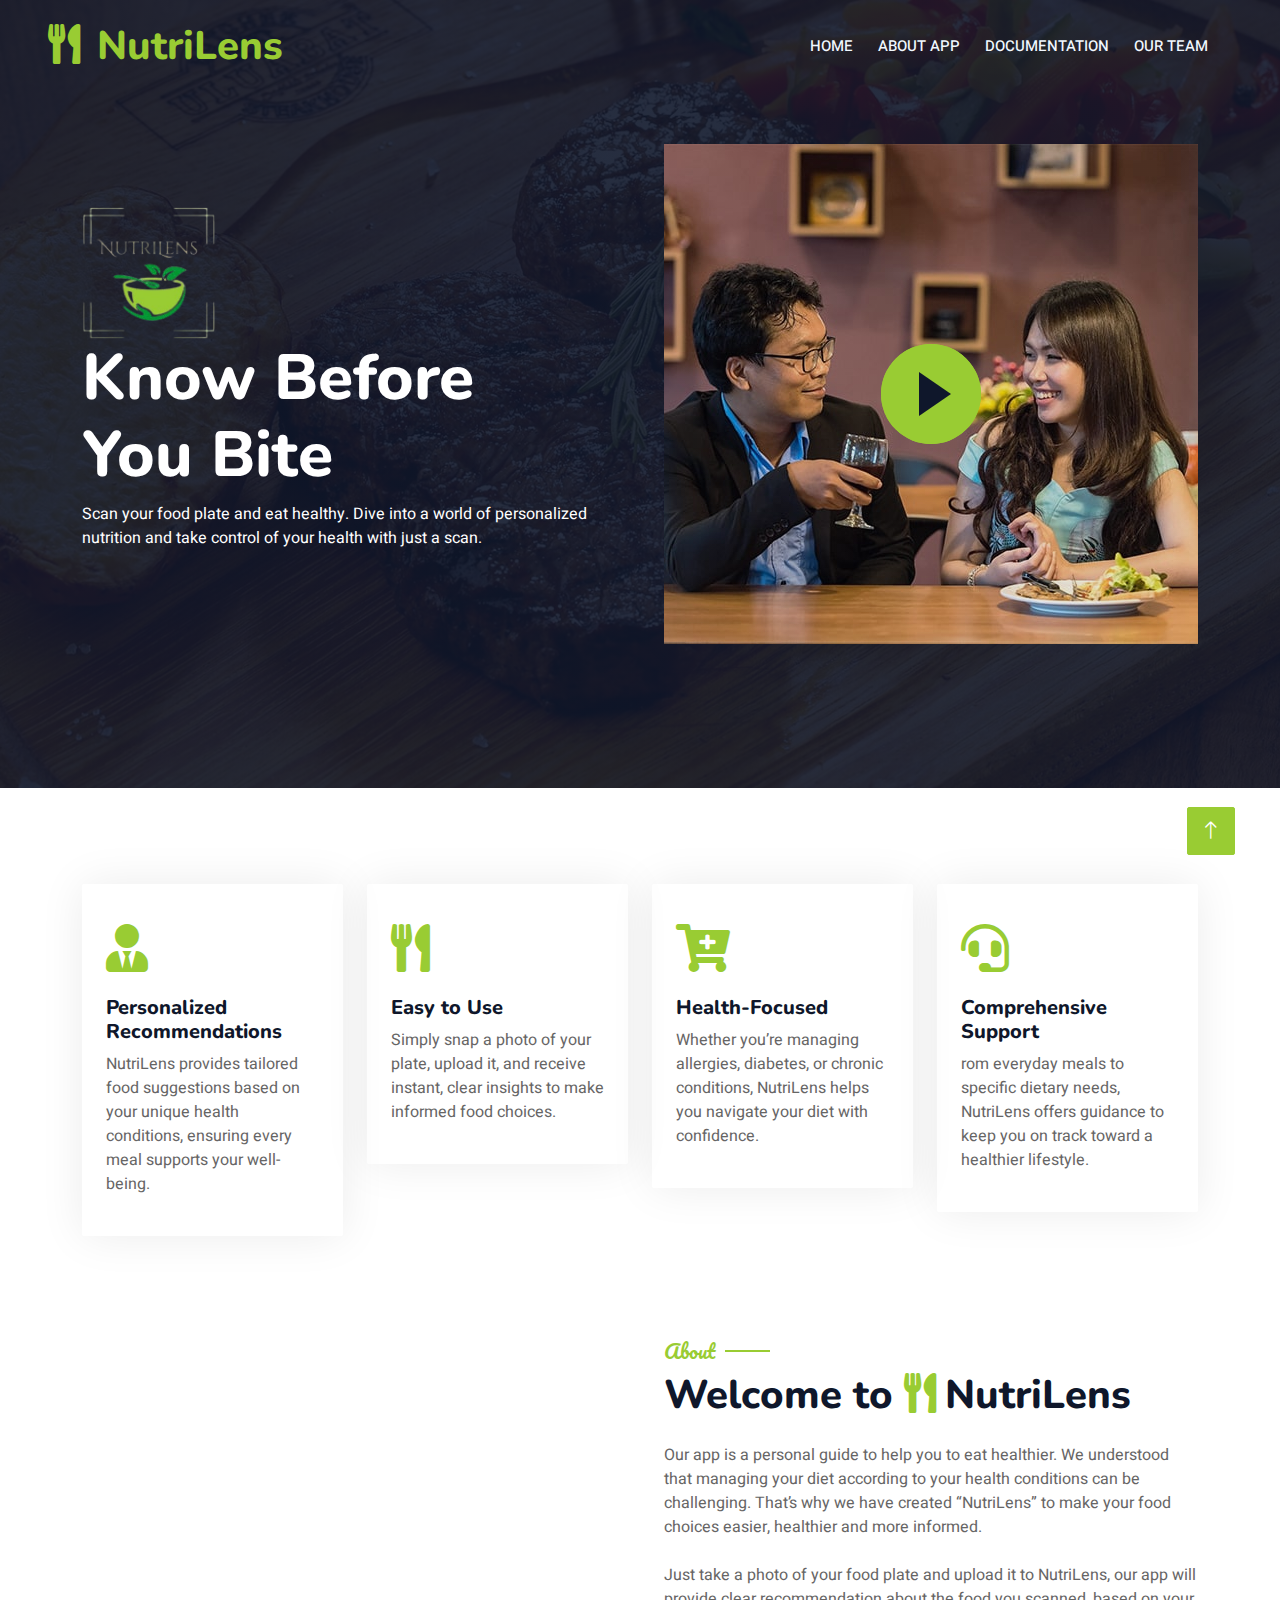
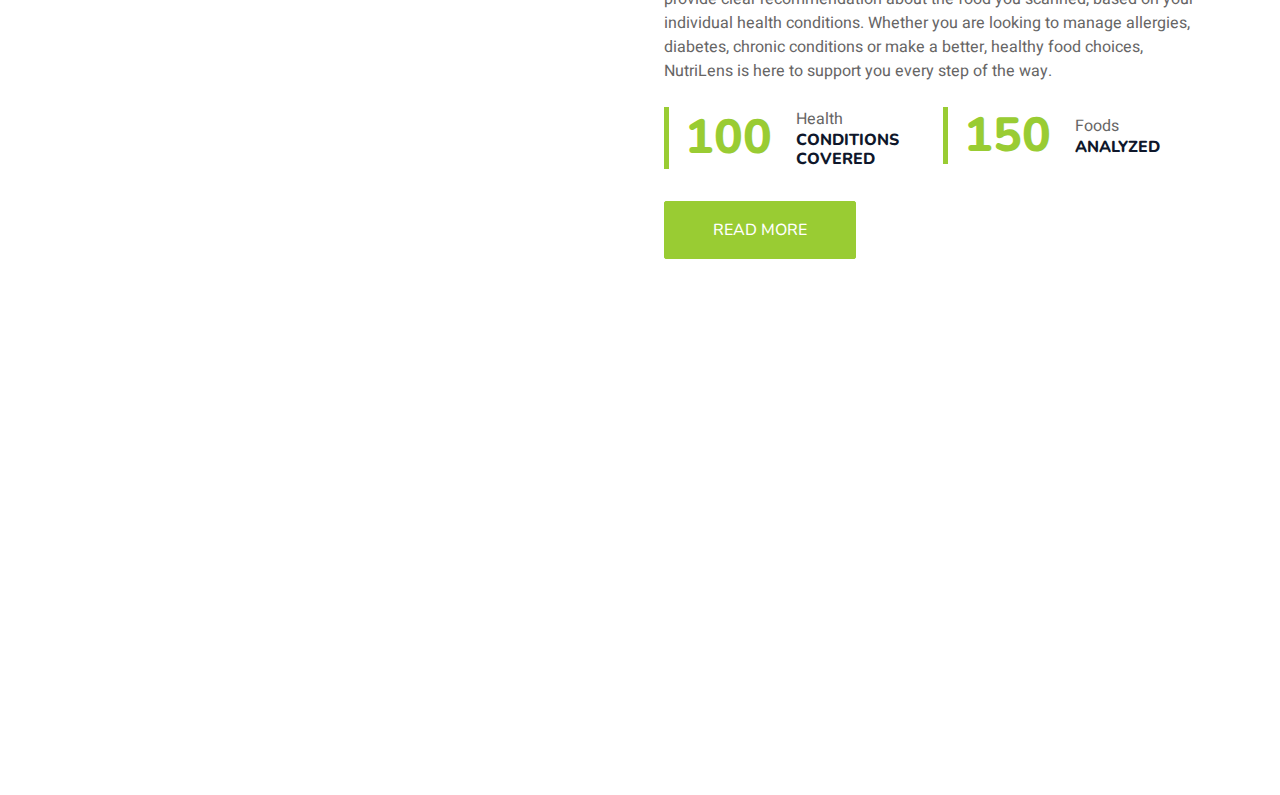
==== index.html @ 5d35e401 "Initial commit" ====
<!DOCTYPE html>
<html lang="en">
  <head>
    <meta charset="utf-8" />
    <title>NutriLens</title>
    <meta content="width=device-width, initial-scale=1.0" name="viewport" />
    <meta content="" name="keywords" />
    <meta content="" name="description" />

    <!-- Favicon -->
    <link href="img/logo.jpg" rel="icon" />

    <!-- Google Web Fonts -->
    <link rel="preconnect" href="https://fonts.googleapis.com" />
    <link rel="preconnect" href="https://fonts.gstatic.com" crossorigin />
    <link
      href="https://fonts.googleapis.com/css2?family=Heebo:wght@400;500;600&family=Nunito:wght@600;700;800&family=Pacifico&display=swap"
      rel="stylesheet"
    />

    <!-- Icon Font Stylesheet -->
    <link
      href="https://cdnjs.cloudflare.com/ajax/libs/font-awesome/5.10.0/css/all.min.css"
      rel="stylesheet"
    />
    <link
      href="https://cdn.jsdelivr.net/npm/bootstrap-icons@1.4.1/font/bootstrap-icons.css"
      rel="stylesheet"
    />

    <!-- Libraries Stylesheet -->
    <link href="lib/animate/animate.min.css" rel="stylesheet" />
    <link href="lib/owlcarousel/assets/owl.carousel.min.css" rel="stylesheet" />
    <link
      href="lib/tempusdominus/css/tempusdominus-bootstrap-4.min.css"
      rel="stylesheet"
    />

    <!-- Customized Bootstrap Stylesheet -->
    <link href="css/bootstrap.min.css" rel="stylesheet" />

    <!-- Template Stylesheet -->
    <link href="css/style.css" rel="stylesheet" />
  </head>

  <body>
    <div class="container-xxl bg-white p-0">
      <!-- Spinner Start -->
      <div
        id="spinner"
        class="show bg-white position-fixed translate-middle w-100 vh-100 top-50 start-50 d-flex align-items-center justify-content-center"
      >
        <div
          class="spinner-border text-primary"
          style="width: 3rem; height: 3rem"
          role="status"
        >
          <span class="sr-only">Loading...</span>
        </div>
      </div>
      <!-- Spinner End -->

      <!-- Navbar & Hero Start -->
      <div class="container-xxl position-relative p-0">
        <nav
          class="navbar navbar-expand-lg navbar-dark bg-dark px-4 px-lg-5 py-3 py-lg-0"
        >
          <a href="" class="navbar-brand p-0">
            <h1 class="text-primary m-0">
              <i class="fa fa-utensils me-3"></i>NutriLens
            </h1>
            <!-- <img src="img/logo.png" alt="Logo"> -->
          </a>
          <button
            class="navbar-toggler"
            type="button"
            data-bs-toggle="collapse"
            data-bs-target="#navbarCollapse"
          >
            <span class="fa fa-bars"></span>
          </button>
          <div class="collapse navbar-collapse" id="navbarCollapse">
            <div class="navbar-nav ms-auto py-0 pe-4">
              <a href="index.html" class="nav-item nav-link">Home</a>
              <a href="about.html" class="nav-item nav-link">About App</a>
              <a href="Documentation.html" class="nav-item nav-link"
                >Documentation</a
              >
              <a href="team.html" class="nav-item nav-link">Our Team</a>
            </div>
          </div>
        </nav>

        <div class="container-xxl py-5 bg-dark hero-header mb-5">
          <div class="container my-5 py-5">
            <div class="row align-items-center g-5">
              <div class="col-lg-6 text-center text-lg-start">
                <img
                  class="img-fluid rounded w-25 wow zoomIn"
                  src="img/logo.png"
                  alt=""
                />
                <h1 class="display-3 text-white animated slideInLeft">
                  Know Before <br />You Bite
                </h1>
                <p class="text-white animated slideInLeft mb-4 pb-2">
                  Scan your food plate and eat healthy. Dive into a world of
                  personalized nutrition and take control of your health with
                  just a scan.
                </p>
                <!-- <a
                  href=""
                  class="btn btn-primary py-sm-3 px-sm-5 me-3 animated slideInLeft"
                  >Book A Table</a
                > -->
              </div>
              <div class="col-lg-6 text-center text-lg-end overflow-hidden">
                <div class="video">
                  <button
                    type="button"
                    class="btn-play"
                    data-bs-toggle="modal"
                    data-src="img/hero.mp4"
                    data-bs-target="#videoModal"
                  >
                    <span></span>
                  </button>
                </div>
              </div>
            </div>
          </div>
        </div>
      </div>
      <!-- Navbar & Hero End -->

      <!-- Service Start -->
      <div class="container-xxl py-5">
        <div class="container">
          <div class="row g-4">
            <div class="col-lg-3 col-sm-6 wow fadeInUp" data-wow-delay="0.1s">
              <div class="service-item rounded pt-3">
                <div class="p-4">
                  <i class="fa fa-3x fa-user-tie text-primary mb-4"></i>
                  <h5>Personalized Recommendations</h5>
                  <p>
                    NutriLens provides tailored food suggestions based on your
                    unique health conditions, ensuring every meal supports your
                    well-being.
                  </p>
                </div>
              </div>
            </div>
            <div class="col-lg-3 col-sm-6 wow fadeInUp" data-wow-delay="0.3s">
              <div class="service-item rounded pt-3">
                <div class="p-4">
                  <i class="fa fa-3x fa-utensils text-primary mb-4"></i>
                  <h5>Easy to Use</h5>
                  <p>
                    Simply snap a photo of your plate, upload it, and receive
                    instant, clear insights to make informed food choices.
                  </p>
                </div>
              </div>
            </div>
            <div class="col-lg-3 col-sm-6 wow fadeInUp" data-wow-delay="0.5s">
              <div class="service-item rounded pt-3">
                <div class="p-4">
                  <i class="fa fa-3x fa-cart-plus text-primary mb-4"></i>
                  <h5>Health-Focused</h5>
                  <p>
                    Whether you’re managing allergies, diabetes, or chronic
                    conditions, NutriLens helps you navigate your diet with
                    confidence.
                  </p>
                </div>
              </div>
            </div>
            <div class="col-lg-3 col-sm-6 wow fadeInUp" data-wow-delay="0.7s">
              <div class="service-item rounded pt-3">
                <div class="p-4">
                  <i class="fa fa-3x fa-headset text-primary mb-4"></i>
                  <h5>Comprehensive Support</h5>
                  <p>
                    rom everyday meals to specific dietary needs, NutriLens
                    offers guidance to keep you on track toward a healthier
                    lifestyle.
                  </p>
                </div>
              </div>
            </div>
          </div>
        </div>
      </div>
      <!-- Service End -->

      <!-- About Start -->
      <div class="container-xxl py-5">
        <div class="container">
          <div class="row g-5 align-items-center">
            <div class="col-lg-6">
              <div class="row g-3">
                <div class="col-6 text-start">
                  <img
                    class="img-fluid rounded w-100 wow zoomIn"
                    data-wow-delay="0.1s"
                    src="img/about-1.jpg"
                  />
                </div>
                <div class="col-6 text-start">
                  <img
                    class="img-fluid rounded w-75 wow zoomIn"
                    data-wow-delay="0.3s"
                    src="img/about-2.jpg"
                    style="margin-top: 25%"
                  />
                </div>
                <div class="col-6 text-end">
                  <img
                    class="img-fluid rounded w-75 wow zoomIn"
                    data-wow-delay="0.5s"
                    src="img/about-3.jpg"
                  />
                </div>
                <div class="col-6 text-end">
                  <img
                    class="img-fluid rounded w-100 wow zoomIn"
                    data-wow-delay="0.7s"
                    src="img/about-4.jpg"
                  />
                </div>
              </div>
            </div>
            <div class="col-lg-6">
              <h5
                class="section-title ff-secondary text-start text-primary fw-normal"
              >
                About
              </h5>
              <h1 class="mb-4">
                Welcome to
                <i class="fa fa-utensils text-primary me-2"></i>NutriLens
              </h1>
              <p class="mb-4">
                Our app is a personal guide to help you to eat healthier. We
                understood that managing your diet according to your health
                conditions can be challenging. That’s why we have created
                “NutriLens” to make your food choices easier, healthier and more
                informed.
              </p>
              <p class="mb-4">
                Just take a photo of your food plate and upload it to NutriLens,
                our app will provide clear recommendation about the food you
                scanned, based on your individual health conditions. Whether you
                are looking to manage allergies, diabetes, chronic conditions or
                make a better, healthy food choices, NutriLens is here to
                support you every step of the way.
              </p>
              <div class="row g-4 mb-4">
                <div class="col-sm-6">
                  <div
                    class="d-flex align-items-center border-start border-5 border-primary px-3"
                  >
                    <h1
                      class="flex-shrink-0 display-5 text-primary mb-0"
                      data-toggle="counter-up"
                    >
                      100
                    </h1>
                    <div class="ps-4">
                      <p class="mb-0">Health</p>
                      <h6 class="text-uppercase mb-0">Conditions Covered</h6>
                    </div>
                  </div>
                </div>
                <div class="col-sm-6">
                  <div
                    class="d-flex align-items-center border-start border-5 border-primary px-3"
                  >
                    <h1
                      class="flex-shrink-0 display-5 text-primary mb-0"
                      data-toggle="counter-up"
                    >
                      150
                    </h1>
                    <div class="ps-4">
                      <p class="mb-0">Foods</p>
                      <h6 class="text-uppercase mb-0">Analyzed</h6>
                    </div>
                  </div>
                </div>
              </div>
              <a class="btn btn-primary py-3 px-5 mt-2" href="about.html"
                >Read More</a
              >
            </div>
          </div>
        </div>
      </div>
      <!-- About End -->

      <div
        class="modal fade"
        id="videoModal"
        tabindex="-1"
        aria-labelledby="exampleModalLabel"
        aria-hidden="true"
      >
        <div class="modal-dialog">
          <div class="modal-content rounded-0">
            <div class="modal-header">
              <h5 class="modal-title" id="exampleModalLabel">NutriLens</h5>
              <button
                type="button"
                class="btn-close"
                data-bs-dismiss="modal"
                aria-label="Close"
              ></button>
            </div>
            <div class="modal-body">
              <!-- 16:9 aspect ratio -->
              <div class="ratio ratio-16x9">
                <iframe
                  class="embed-responsive-item"
                  src=""
                  id="video"
                  allowfullscreen
                  allowscriptaccess="always"
                  allow="autoplay"
                ></iframe>
              </div>
            </div>
          </div>
        </div>
      </div>

      <!-- Footer Start -->
      <div
        class="container-fluid bg-dark text-light footer pt-5 mt-5 wow fadeIn"
        data-wow-delay="0.1s"
      >
        <div class="container py-5">
          <div class="row g-5">
            <div class="col-lg-3 col-md-6">
              <h4
                class="section-title ff-secondary text-start text-primary fw-normal mb-4"
              >
                Menu
              </h4>
              <a class="btn btn-link" href="index.html">Home</a>
              <a class="btn btn-link" href="about.html">About App</a>
              <a class="btn btn-link" href="Documentation.html"
                >Documentation</a
              >
              <a class="btn btn-link" href="team.html">Our Team</a>
            </div>
            <div class="col-lg-3 col-md-6">
              <h4
                class="section-title ff-secondary text-start text-primary fw-normal mb-4"
              >
                Contact
              </h4>

              <!-- <p class="mb-2">
                <i class="fa fa-envelope me-3"></i>info@example.com
              </p> -->
              <div class="d-flex pt-2">
                <a
                  class="btn btn-outline-light btn-social"
                  href="https://www.facebook.com/profile.php?id=61564972199284&mibextid=ZbWKwL"
                  ><i class="fab fa-facebook-f"></i
                ></a>
                <a
                  class="btn btn-outline-light btn-social"
                  href="https://youtube.com/@nutrilens?si=Kme_noc9fT2VDCoI"
                  ><i class="fab fa-youtube"></i
                ></a>
                <a
                  class="btn btn-outline-light btn-social"
                  href="https://www.instagram.com/nutrilens_?utm_source=qr&igsh=MXhndTd3ODN0YXFxMQ=="
                  ><i class="fab fa-instagram"></i
                ></a>
                <a
                  class="btn btn-outline-light btn-social"
                  href="https://www.tiktok.com/@nutrilens_?_t=8pHHDniN6kT&_r=1"
                >
                  <svg xmlns="http://www.w3.org/2000/svg" viewBox="0 0 448 512">
                    <!--!Font Awesome Free 6.6.0 by @fontawesome - https://fontawesome.com License - https://fontawesome.com/license/free Copyright 2024 Fonticons, Inc.-->
                    <path
                      fill="#ffffff"
                      d="M448 209.9a210.1 210.1 0 0 1 -122.8-39.3V349.4A162.6 162.6 0 1 1 185 188.3V278.2a74.6 74.6 0 1 0 52.2 71.2V0l88 0a121.2 121.2 0 0 0 1.9 22.2h0A122.2 122.2 0 0 0 381 102.4a121.4 121.4 0 0 0 67 20.1z"
                    />
                  </svg>
                </a>
              </div>
            </div>
            <div class="col-lg-3 col-md-6">
              <h4
                class="section-title ff-secondary text-start text-primary fw-normal mb-4"
              >
                Know before
              </h4>

              <!-- <p>coming soon</p> -->
            </div>
            <div class="col-lg-3 col-md-6">
              <h4
                class="section-title ff-secondary text-start text-primary fw-normal mb-4"
              >
                you bite
              </h4>
            </div>
          </div>
        </div>
        <div class="container">
          <div class="copyright">
            <div class="row">
              <div class="col-md-6 text-center text-md-start mb-3 mb-md-0">
                &copy; <a href="#">NutriLens</a>, All Right Reserved.

                <!--/*** This template is free as long as you keep the footer author’s credit link/attribution link/backlink. If you'd like to use the template without the footer author’s credit link/attribution link/backlink, you can purchase the Credit Removal License from "https://htmlcodex.com/credit-removal". Thank you for your support. ***/-->

                <a style="color: #0f172a" href="https://htmlcodex.com"
                  >HTML Codex</a
                ><br /><br />

                <a
                  style="color: #0f172a"
                  href="https://themewagon.com"
                  target="_blank"
                  >ThemeWagon</a
                >
              </div>
              <div class="col-md-6 text-center text-md-end">
                <div class="footer-menu">
                  website design & developed by |
                  <a href="https://www.uvibirds.com/" class="border-bottom"
                    >www.uvibirds.com</a
                  >
                </div>
              </div>
            </div>
          </div>
        </div>
      </div>
      <!-- Footer End -->

      <!-- Back to Top -->
      <a href="#" class="btn btn-lg btn-primary btn-lg-square back-to-top"
        ><i class="bi bi-arrow-up"></i
      ></a>
    </div>

    <!-- JavaScript Libraries -->
    <script src="https://code.jquery.com/jquery-3.4.1.min.js"></script>
    <script src="https://cdn.jsdelivr.net/npm/bootstrap@5.0.0/dist/js/bootstrap.bundle.min.js"></script>
    <script src="lib/wow/wow.min.js"></script>
    <script src="lib/easing/easing.min.js"></script>
    <script src="lib/waypoints/waypoints.min.js"></script>
    <script src="lib/counterup/counterup.min.js"></script>
    <script src="lib/owlcarousel/owl.carousel.min.js"></script>
    <script src="lib/tempusdominus/js/moment.min.js"></script>
    <script src="lib/tempusdominus/js/moment-timezone.min.js"></script>
    <script src="lib/tempusdominus/js/tempusdominus-bootstrap-4.min.js"></script>

    <!-- Template Javascript -->
    <script src="js/main.js"></script>
  </body>
</html>
---- css/style.css ----
/********** Template CSS **********/
:root {
    --primary: #99cc33;
    --light: #F1F8FF;
    --dark: #0F172B;
}

.ff-secondary {
    font-family: 'Pacifico', cursive;
}

.fw-medium {
    font-weight: 600 !important;
}

.fw-semi-bold {
    font-weight: 700 !important;
}

.back-to-top {
    position: fixed;
    display: none;
    right: 45px;
    bottom: 45px;
    z-index: 99;
}


/*** Spinner ***/
#spinner {
    opacity: 0;
    visibility: hidden;
    transition: opacity .5s ease-out, visibility 0s linear .5s;
    z-index: 99999;
}

#spinner.show {
    transition: opacity .5s ease-out, visibility 0s linear 0s;
    visibility: visible;
    opacity: 1;
}


/*** Button ***/
.btn {
    font-family: 'Nunito', sans-serif;
    font-weight: 500;
    text-transform: uppercase;
    transition: .5s;
}

.btn.btn-primary,
.btn.btn-secondary {
    color: #FFFFFF;
}

.btn-square {
    width: 38px;
    height: 38px;
}

.btn-sm-square {
    width: 32px;
    height: 32px;
}

.btn-lg-square {
    width: 48px;
    height: 48px;
}

.btn-square,
.btn-sm-square,
.btn-lg-square {
    padding: 0;
    display: flex;
    align-items: center;
    justify-content: center;
    font-weight: normal;
    border-radius: 2px;
}


/*** Navbar ***/
.navbar-dark .navbar-nav .nav-link {
    position: relative;
    margin-left: 25px;
    padding: 35px 0;
    font-size: 15px;
    color: var(--light) !important;
    text-transform: uppercase;
    font-weight: 500;
    outline: none;
    transition: .5s;
}

.sticky-top.navbar-dark .navbar-nav .nav-link {
    padding: 20px 0;
}

.navbar-dark .navbar-nav .nav-link:hover,
.navbar-dark .navbar-nav .nav-link.active {
    color: var(--primary) !important;
}

.navbar-dark .navbar-brand img {
    max-height: 60px;
    transition: .5s;
}

.sticky-top.navbar-dark .navbar-brand img {
    max-height: 45px;
}

@media (max-width: 991.98px) {
    .sticky-top.navbar-dark {
        position: relative;
    }

    .navbar-dark .navbar-collapse {
        margin-top: 15px;
        border-top: 1px solid rgba(255, 255, 255, .1)
    }

    .navbar-dark .navbar-nav .nav-link,
    .sticky-top.navbar-dark .navbar-nav .nav-link {
        padding: 10px 0;
        margin-left: 0;
    }

    .navbar-dark .navbar-brand img {
        max-height: 45px;
    }
}

@media (min-width: 992px) {
    .navbar-dark {
        position: absolute;
        width: 100%;
        top: 0;
        left: 0;
        z-index: 999;
        background: transparent !important;
    }
    
    .sticky-top.navbar-dark {
        position: fixed;
        background: var(--dark) !important;
    }
}


/*** Hero Header ***/
.hero-header {
    background: linear-gradient(rgba(15, 23, 43, .9), rgba(15, 23, 43, .9)), url(../img/bg-hero.jpg);
    background-position: center center;
    background-repeat: no-repeat;
    background-size: cover;
}

/* .hero-header img {
    animation: imgRotate 50s linear infinite;
} */

@keyframes imgRotate { 
    100% { 
        transform: rotate(360deg); 
    } 
}

.breadcrumb-item + .breadcrumb-item::before {
    color: rgba(255, 255, 255, .5);
}


/*** Section Title ***/
.section-title {
    position: relative;
    display: inline-block;
}

.section-title::before {
    position: absolute;
    content: "";
    width: 45px;
    height: 2px;
    top: 50%;
    left: -55px;
    margin-top: -1px;
    background: var(--primary);
}

.section-title::after {
    position: absolute;
    content: "";
    width: 45px;
    height: 2px;
    top: 50%;
    right: -55px;
    margin-top: -1px;
    background: var(--primary);
}

.section-title.text-start::before,
.section-title.text-end::after {
    display: none;
}


/*** Service ***/
.service-item {
    box-shadow: 0 0 45px rgba(0, 0, 0, .08);
    transition: .5s;
}

.service-item:hover {
    background: var(--primary);
}

.service-item * {
    transition: .5s;
}

.service-item:hover * {
    color: var(--light) !important;
}


/*** Food Menu ***/
.nav-pills .nav-item .active {
    border-bottom: 2px solid var(--primary);
}


/*** Youtube Video ***/
.video {
    position: relative;
    height: 100%;
    min-height: 500px;
    background: linear-gradient(rgba(15, 23, 43, .1), rgba(15, 23, 43, .1)), url(../img/video.jpg);
    background-position: center center;
    background-repeat: no-repeat;
    background-size: cover;
}

.video .btn-play {
    position: absolute;
    z-index: 3;
    top: 50%;
    left: 50%;
    transform: translateX(-50%) translateY(-50%);
    box-sizing: content-box;
    display: block;
    width: 32px;
    height: 44px;
    border-radius: 50%;
    border: none;
    outline: none;
    padding: 18px 20px 18px 28px;
}

.video .btn-play:before {
    content: "";
    position: absolute;
    z-index: 0;
    left: 50%;
    top: 50%;
    transform: translateX(-50%) translateY(-50%);
    display: block;
    width: 100px;
    height: 100px;
    background: var(--primary);
    border-radius: 50%;
    animation: pulse-border 1500ms ease-out infinite;
}

.video .btn-play:after {
    content: "";
    position: absolute;
    z-index: 1;
    left: 50%;
    top: 50%;
    transform: translateX(-50%) translateY(-50%);
    display: block;
    width: 100px;
    height: 100px;
    background: var(--primary);
    border-radius: 50%;
    transition: all 200ms;
}

.video .btn-play img {
    position: relative;
    z-index: 3;
    max-width: 100%;
    width: auto;
    height: auto;
}

.video .btn-play span {
    display: block;
    position: relative;
    z-index: 3;
    width: 0;
    height: 0;
    border-left: 32px solid var(--dark);
    border-top: 22px solid transparent;
    border-bottom: 22px solid transparent;
}

@keyframes pulse-border {
    0% {
        transform: translateX(-50%) translateY(-50%) translateZ(0) scale(1);
        opacity: 1;
    }

    100% {
        transform: translateX(-50%) translateY(-50%) translateZ(0) scale(1.5);
        opacity: 0;
    }
}

#videoModal {
    z-index: 99999;
}

#videoModal .modal-dialog {
    position: relative;
    max-width: 800px;
    margin: 60px auto 0 auto;
}

#videoModal .modal-body {
    position: relative;
    padding: 0px;
}

#videoModal .close {
    position: absolute;
    width: 30px;
    height: 30px;
    right: 0px;
    top: -30px;
    z-index: 999;
    font-size: 30px;
    font-weight: normal;
    color: #FFFFFF;
    background: #000000;
    opacity: 1;
}


/*** Team ***/
.team-item {
    box-shadow: 0 0 45px rgba(0, 0, 0, .08);
    height: calc(100% - 38px);
    transition: .5s;
}

.team-item img {
    transition: .5s;
}

.team-item:hover img {
    transform: scale(1.1);
}

.team-item:hover {
    height: 100%;
}

.team-item .btn {
    border-radius: 38px 38px 0 0;
}


/*** Testimonial ***/
.testimonial-carousel .owl-item .testimonial-item,
.testimonial-carousel .owl-item.center .testimonial-item * {
    transition: .5s;
}

.testimonial-carousel .owl-item.center .testimonial-item {
    background: var(--primary) !important;
    border-color: var(--primary) !important;
}

.testimonial-carousel .owl-item.center .testimonial-item * {
    color: var(--light) !important;
}

.testimonial-carousel .owl-dots {
    margin-top: 24px;
    display: flex;
    align-items: flex-end;
    justify-content: center;
}

.testimonial-carousel .owl-dot {
    position: relative;
    display: inline-block;
    margin: 0 5px;
    width: 15px;
    height: 15px;
    border: 1px solid #CCCCCC;
    border-radius: 15px;
    transition: .5s;
}

.testimonial-carousel .owl-dot.active {
    background: var(--primary);
    border-color: var(--primary);
}


/*** Footer ***/




.footer .btn.btn-social  {
    margin-right: 5px;
    width: 35px;
    height: 35px;
    display: flex;
    align-items: center;
    justify-content: center;
    color: var(--light);
    border: 1px solid #FFFFFF;
    border-radius: 35px;
    transition: .3s;
}

.footer .btn.btn-social:hover {
    color: var(--primary);
}

.footer .btn.btn-link {
    display: block;
    margin-bottom: 5px;
    padding: 0;
    text-align: left;
    color: #FFFFFF;
    font-size: 15px;
    font-weight: normal;
    text-transform: capitalize;
    transition: .3s;
}

.footer .btn.btn-link::before {
    position: relative;
    content: "\f105";
    font-family: "Font Awesome 5 Free";
    font-weight: 900;
    margin-right: 10px;
}

.footer .btn.btn-link:hover {
    letter-spacing: 1px;
    box-shadow: none;
}

.footer .copyright {
    padding: 25px 0;
    font-size: 15px;
    border-top: 1px solid rgba(256, 256, 256, .1);
}

.footer .copyright a {
    color: var(--light);
}

.footer .footer-menu a {
    margin-right: 15px;
    padding-right: 15px;
    border-right: 1px solid rgba(255, 255, 255, .1);
}

.footer .footer-menu a:last-child {
    margin-right: 0;
    padding-right: 0;
    border-right: none;
}
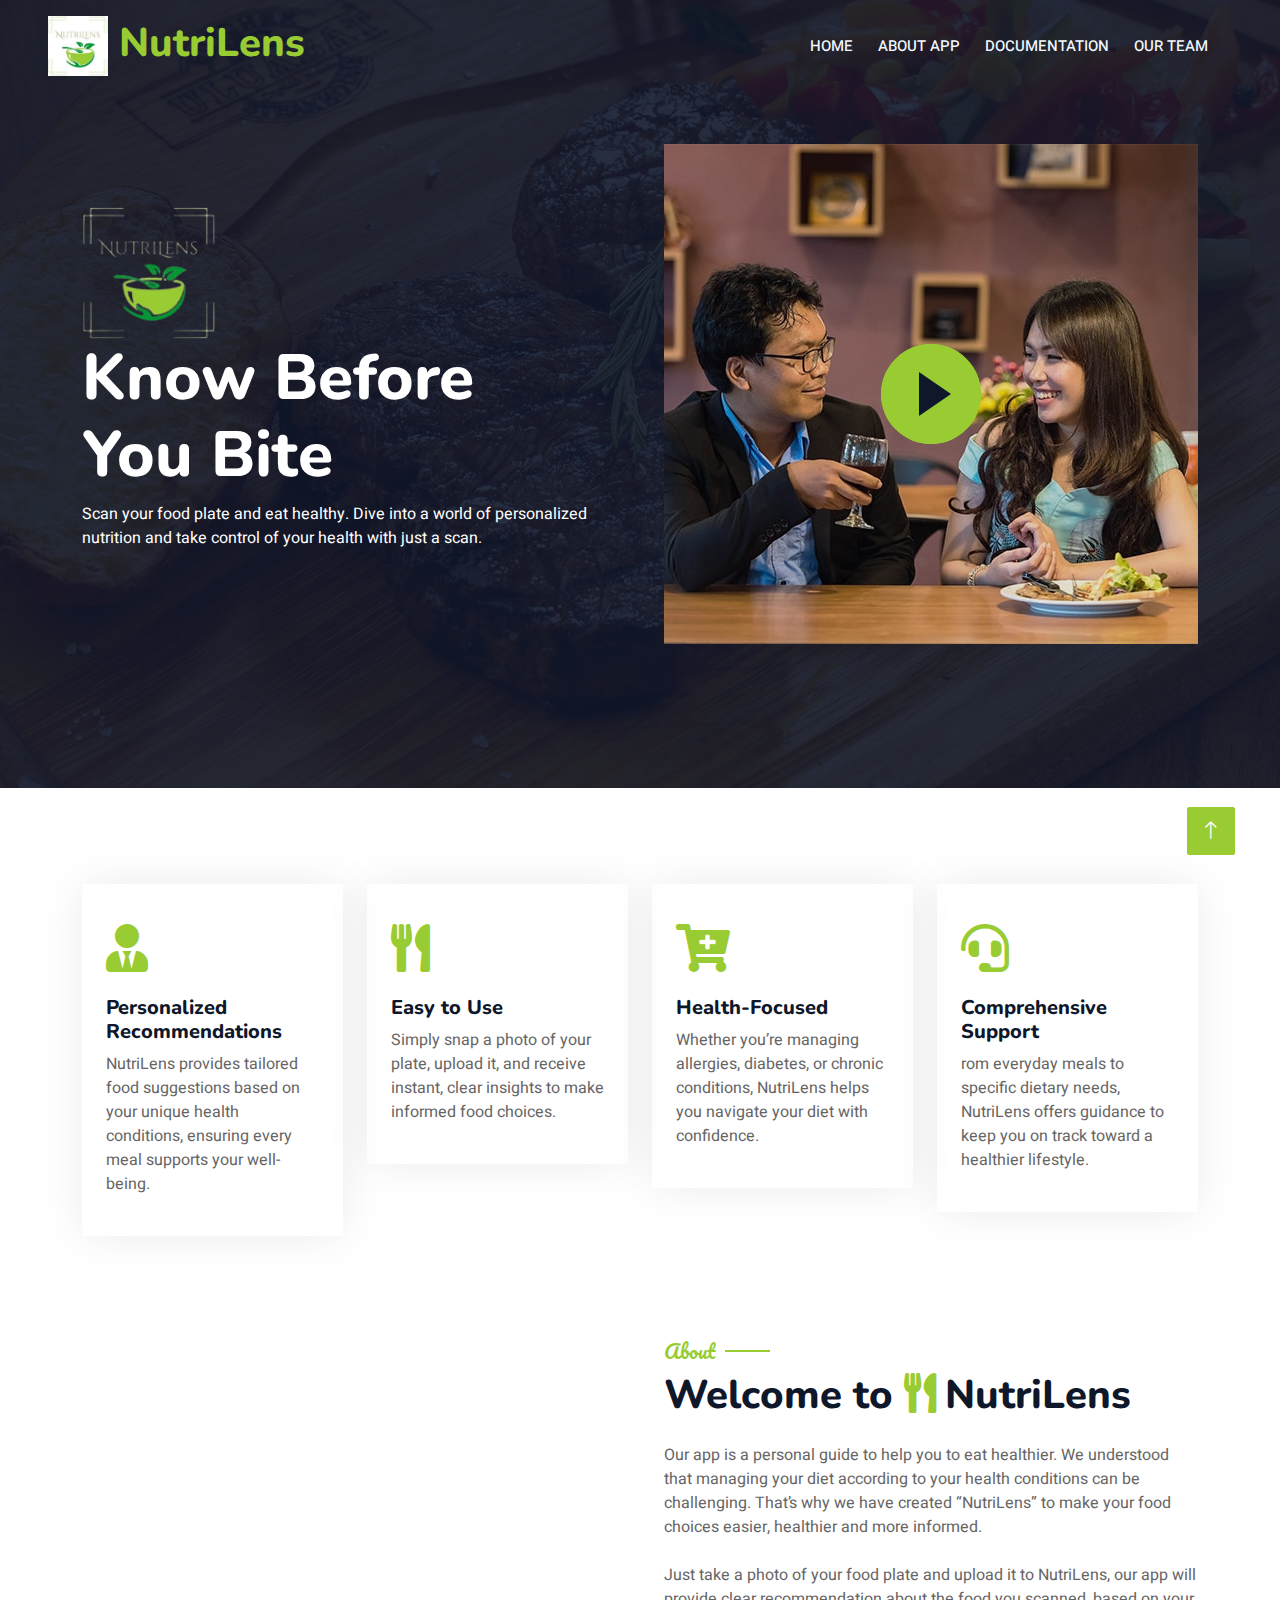
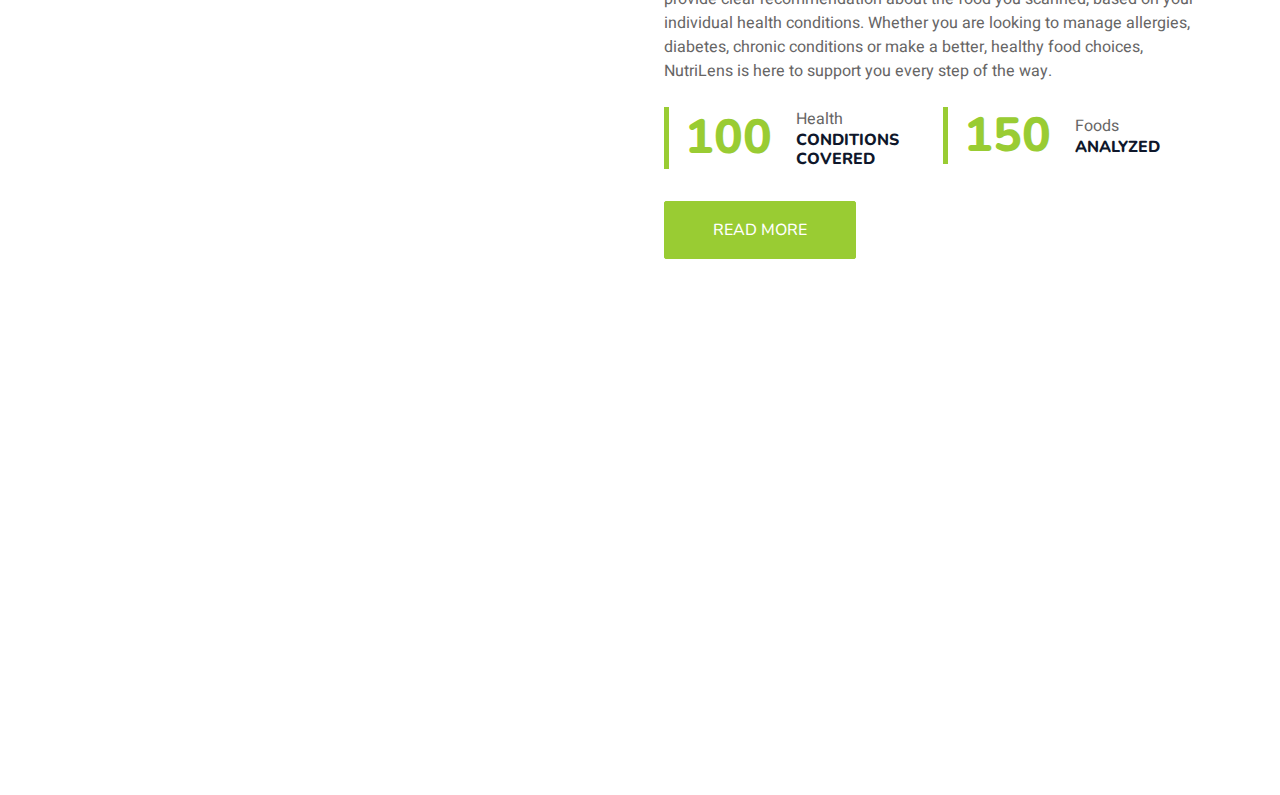
==== commit 528c299b: "change logo" ====
--- a/index.html
+++ b/index.html
@@ -67,7 +67,7 @@
         >
           <a href="" class="navbar-brand p-0">
             <h1 class="text-primary m-0">
-              <i class="fa fa-utensils me-3"></i>NutriLens
+              <img src="img/logo.jpg" alt="Logo" /> NutriLens
             </h1>
             <!-- <img src="img/logo.png" alt="Logo"> -->
           </a>
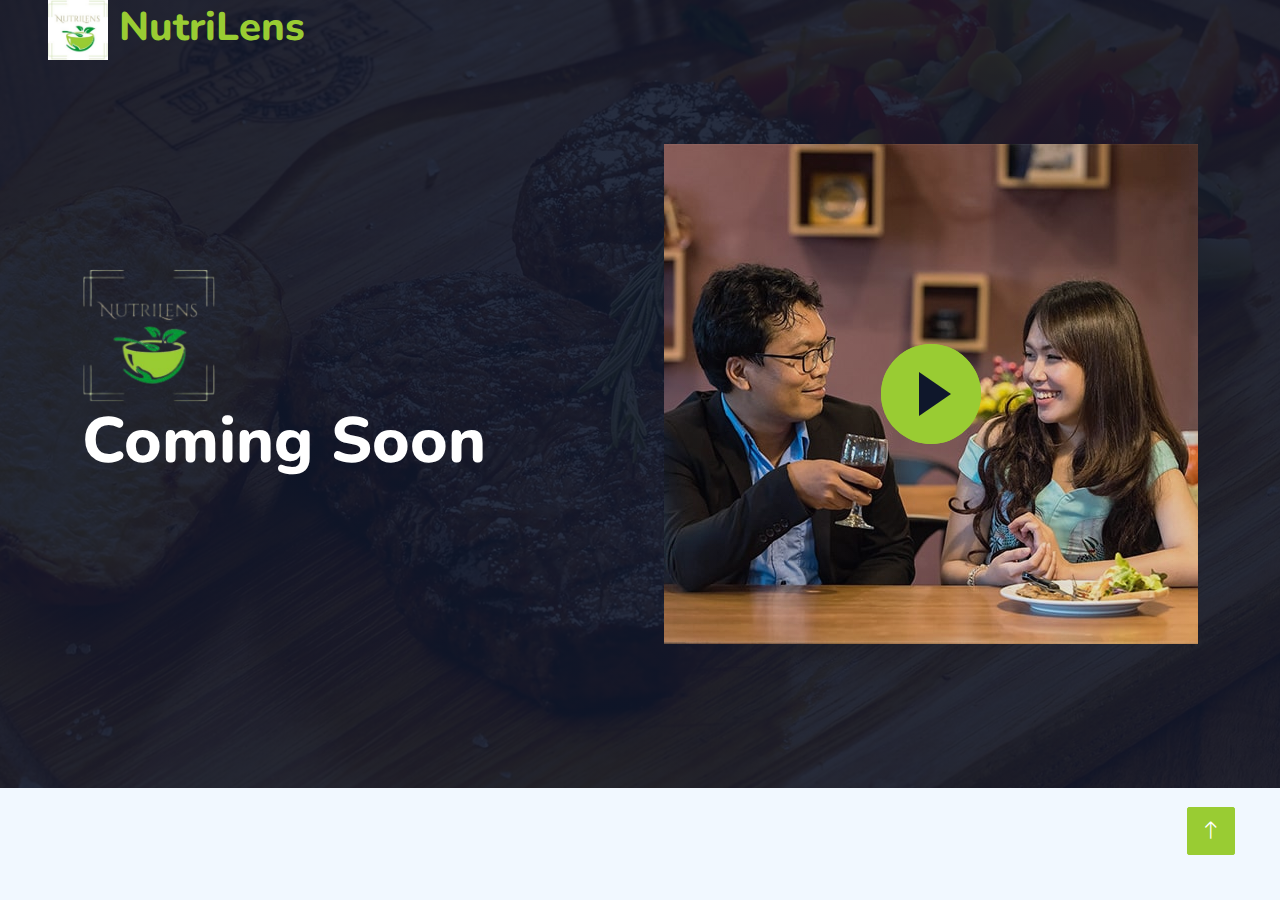
==== commit 9b7a2dcf: "add coming soon page" ====
--- a/index.html
+++ b/index.html
@@ -65,7 +65,7 @@
         <nav
           class="navbar navbar-expand-lg navbar-dark bg-dark px-4 px-lg-5 py-3 py-lg-0"
         >
-          <a href="" class="navbar-brand p-0">
+          <a href="https://nutrilenss.netlify.app/" class="navbar-brand p-0">
             <h1 class="text-primary m-0">
               <img src="img/logo.jpg" alt="Logo" /> NutriLens
             </h1>
@@ -81,12 +81,12 @@
           </button>
           <div class="collapse navbar-collapse" id="navbarCollapse">
             <div class="navbar-nav ms-auto py-0 pe-4">
-              <a href="index.html" class="nav-item nav-link">Home</a>
+              <!-- <a href="index.html" class="nav-item nav-link">Home</a>
               <a href="about.html" class="nav-item nav-link">About App</a>
               <a href="Documentation.html" class="nav-item nav-link"
                 >Documentation</a
               >
-              <a href="team.html" class="nav-item nav-link">Our Team</a>
+              <a href="team.html" class="nav-item nav-link">Our Team</a> -->
             </div>
           </div>
         </nav>
@@ -101,13 +101,9 @@
                   alt=""
                 />
                 <h1 class="display-3 text-white animated slideInLeft">
-                  Know Before <br />You Bite
+                  Coming Soon
                 </h1>
-                <p class="text-white animated slideInLeft mb-4 pb-2">
-                  Scan your food plate and eat healthy. Dive into a world of
-                  personalized nutrition and take control of your health with
-                  just a scan.
-                </p>
+                <p class="text-white animated slideInLeft mb-4 pb-2"></p>
                 <!-- <a
                   href=""
                   class="btn btn-primary py-sm-3 px-sm-5 me-3 animated slideInLeft"
@@ -133,317 +129,6 @@
       </div>
       <!-- Navbar & Hero End -->
 
-      <!-- Service Start -->
-      <div class="container-xxl py-5">
-        <div class="container">
-          <div class="row g-4">
-            <div class="col-lg-3 col-sm-6 wow fadeInUp" data-wow-delay="0.1s">
-              <div class="service-item rounded pt-3">
-                <div class="p-4">
-                  <i class="fa fa-3x fa-user-tie text-primary mb-4"></i>
-                  <h5>Personalized Recommendations</h5>
-                  <p>
-                    NutriLens provides tailored food suggestions based on your
-                    unique health conditions, ensuring every meal supports your
-                    well-being.
-                  </p>
-                </div>
-              </div>
-            </div>
-            <div class="col-lg-3 col-sm-6 wow fadeInUp" data-wow-delay="0.3s">
-              <div class="service-item rounded pt-3">
-                <div class="p-4">
-                  <i class="fa fa-3x fa-utensils text-primary mb-4"></i>
-                  <h5>Easy to Use</h5>
-                  <p>
-                    Simply snap a photo of your plate, upload it, and receive
-                    instant, clear insights to make informed food choices.
-                  </p>
-                </div>
-              </div>
-            </div>
-            <div class="col-lg-3 col-sm-6 wow fadeInUp" data-wow-delay="0.5s">
-              <div class="service-item rounded pt-3">
-                <div class="p-4">
-                  <i class="fa fa-3x fa-cart-plus text-primary mb-4"></i>
-                  <h5>Health-Focused</h5>
-                  <p>
-                    Whether you’re managing allergies, diabetes, or chronic
-                    conditions, NutriLens helps you navigate your diet with
-                    confidence.
-                  </p>
-                </div>
-              </div>
-            </div>
-            <div class="col-lg-3 col-sm-6 wow fadeInUp" data-wow-delay="0.7s">
-              <div class="service-item rounded pt-3">
-                <div class="p-4">
-                  <i class="fa fa-3x fa-headset text-primary mb-4"></i>
-                  <h5>Comprehensive Support</h5>
-                  <p>
-                    rom everyday meals to specific dietary needs, NutriLens
-                    offers guidance to keep you on track toward a healthier
-                    lifestyle.
-                  </p>
-                </div>
-              </div>
-            </div>
-          </div>
-        </div>
-      </div>
-      <!-- Service End -->
-
-      <!-- About Start -->
-      <div class="container-xxl py-5">
-        <div class="container">
-          <div class="row g-5 align-items-center">
-            <div class="col-lg-6">
-              <div class="row g-3">
-                <div class="col-6 text-start">
-                  <img
-                    class="img-fluid rounded w-100 wow zoomIn"
-                    data-wow-delay="0.1s"
-                    src="img/about-1.jpg"
-                  />
-                </div>
-                <div class="col-6 text-start">
-                  <img
-                    class="img-fluid rounded w-75 wow zoomIn"
-                    data-wow-delay="0.3s"
-                    src="img/about-2.jpg"
-                    style="margin-top: 25%"
-                  />
-                </div>
-                <div class="col-6 text-end">
-                  <img
-                    class="img-fluid rounded w-75 wow zoomIn"
-                    data-wow-delay="0.5s"
-                    src="img/about-3.jpg"
-                  />
-                </div>
-                <div class="col-6 text-end">
-                  <img
-                    class="img-fluid rounded w-100 wow zoomIn"
-                    data-wow-delay="0.7s"
-                    src="img/about-4.jpg"
-                  />
-                </div>
-              </div>
-            </div>
-            <div class="col-lg-6">
-              <h5
-                class="section-title ff-secondary text-start text-primary fw-normal"
-              >
-                About
-              </h5>
-              <h1 class="mb-4">
-                Welcome to
-                <i class="fa fa-utensils text-primary me-2"></i>NutriLens
-              </h1>
-              <p class="mb-4">
-                Our app is a personal guide to help you to eat healthier. We
-                understood that managing your diet according to your health
-                conditions can be challenging. That’s why we have created
-                “NutriLens” to make your food choices easier, healthier and more
-                informed.
-              </p>
-              <p class="mb-4">
-                Just take a photo of your food plate and upload it to NutriLens,
-                our app will provide clear recommendation about the food you
-                scanned, based on your individual health conditions. Whether you
-                are looking to manage allergies, diabetes, chronic conditions or
-                make a better, healthy food choices, NutriLens is here to
-                support you every step of the way.
-              </p>
-              <div class="row g-4 mb-4">
-                <div class="col-sm-6">
-                  <div
-                    class="d-flex align-items-center border-start border-5 border-primary px-3"
-                  >
-                    <h1
-                      class="flex-shrink-0 display-5 text-primary mb-0"
-                      data-toggle="counter-up"
-                    >
-                      100
-                    </h1>
-                    <div class="ps-4">
-                      <p class="mb-0">Health</p>
-                      <h6 class="text-uppercase mb-0">Conditions Covered</h6>
-                    </div>
-                  </div>
-                </div>
-                <div class="col-sm-6">
-                  <div
-                    class="d-flex align-items-center border-start border-5 border-primary px-3"
-                  >
-                    <h1
-                      class="flex-shrink-0 display-5 text-primary mb-0"
-                      data-toggle="counter-up"
-                    >
-                      150
-                    </h1>
-                    <div class="ps-4">
-                      <p class="mb-0">Foods</p>
-                      <h6 class="text-uppercase mb-0">Analyzed</h6>
-                    </div>
-                  </div>
-                </div>
-              </div>
-              <a class="btn btn-primary py-3 px-5 mt-2" href="about.html"
-                >Read More</a
-              >
-            </div>
-          </div>
-        </div>
-      </div>
-      <!-- About End -->
-
-      <div
-        class="modal fade"
-        id="videoModal"
-        tabindex="-1"
-        aria-labelledby="exampleModalLabel"
-        aria-hidden="true"
-      >
-        <div class="modal-dialog">
-          <div class="modal-content rounded-0">
-            <div class="modal-header">
-              <h5 class="modal-title" id="exampleModalLabel">NutriLens</h5>
-              <button
-                type="button"
-                class="btn-close"
-                data-bs-dismiss="modal"
-                aria-label="Close"
-              ></button>
-            </div>
-            <div class="modal-body">
-              <!-- 16:9 aspect ratio -->
-              <div class="ratio ratio-16x9">
-                <iframe
-                  class="embed-responsive-item"
-                  src=""
-                  id="video"
-                  allowfullscreen
-                  allowscriptaccess="always"
-                  allow="autoplay"
-                ></iframe>
-              </div>
-            </div>
-          </div>
-        </div>
-      </div>
-
-      <!-- Footer Start -->
-      <div
-        class="container-fluid bg-dark text-light footer pt-5 mt-5 wow fadeIn"
-        data-wow-delay="0.1s"
-      >
-        <div class="container py-5">
-          <div class="row g-5">
-            <div class="col-lg-3 col-md-6">
-              <h4
-                class="section-title ff-secondary text-start text-primary fw-normal mb-4"
-              >
-                Menu
-              </h4>
-              <a class="btn btn-link" href="index.html">Home</a>
-              <a class="btn btn-link" href="about.html">About App</a>
-              <a class="btn btn-link" href="Documentation.html"
-                >Documentation</a
-              >
-              <a class="btn btn-link" href="team.html">Our Team</a>
-            </div>
-            <div class="col-lg-3 col-md-6">
-              <h4
-                class="section-title ff-secondary text-start text-primary fw-normal mb-4"
-              >
-                Contact
-              </h4>
-
-              <!-- <p class="mb-2">
-                <i class="fa fa-envelope me-3"></i>info@example.com
-              </p> -->
-              <div class="d-flex pt-2">
-                <a
-                  class="btn btn-outline-light btn-social"
-                  href="https://www.facebook.com/profile.php?id=61564972199284&mibextid=ZbWKwL"
-                  ><i class="fab fa-facebook-f"></i
-                ></a>
-                <a
-                  class="btn btn-outline-light btn-social"
-                  href="https://youtube.com/@nutrilens?si=Kme_noc9fT2VDCoI"
-                  ><i class="fab fa-youtube"></i
-                ></a>
-                <a
-                  class="btn btn-outline-light btn-social"
-                  href="https://www.instagram.com/nutrilens_?utm_source=qr&igsh=MXhndTd3ODN0YXFxMQ=="
-                  ><i class="fab fa-instagram"></i
-                ></a>
-                <a
-                  class="btn btn-outline-light btn-social"
-                  href="https://www.tiktok.com/@nutrilens_?_t=8pHHDniN6kT&_r=1"
-                >
-                  <svg xmlns="http://www.w3.org/2000/svg" viewBox="0 0 448 512">
-                    <!--!Font Awesome Free 6.6.0 by @fontawesome - https://fontawesome.com License - https://fontawesome.com/license/free Copyright 2024 Fonticons, Inc.-->
-                    <path
-                      fill="#ffffff"
-                      d="M448 209.9a210.1 210.1 0 0 1 -122.8-39.3V349.4A162.6 162.6 0 1 1 185 188.3V278.2a74.6 74.6 0 1 0 52.2 71.2V0l88 0a121.2 121.2 0 0 0 1.9 22.2h0A122.2 122.2 0 0 0 381 102.4a121.4 121.4 0 0 0 67 20.1z"
-                    />
-                  </svg>
-                </a>
-              </div>
-            </div>
-            <div class="col-lg-3 col-md-6">
-              <h4
-                class="section-title ff-secondary text-start text-primary fw-normal mb-4"
-              >
-                Know before
-              </h4>
-
-              <!-- <p>coming soon</p> -->
-            </div>
-            <div class="col-lg-3 col-md-6">
-              <h4
-                class="section-title ff-secondary text-start text-primary fw-normal mb-4"
-              >
-                you bite
-              </h4>
-            </div>
-          </div>
-        </div>
-        <div class="container">
-          <div class="copyright">
-            <div class="row">
-              <div class="col-md-6 text-center text-md-start mb-3 mb-md-0">
-                &copy; <a href="#">NutriLens</a>, All Right Reserved.
-
-                <!--/*** This template is free as long as you keep the footer author’s credit link/attribution link/backlink. If you'd like to use the template without the footer author’s credit link/attribution link/backlink, you can purchase the Credit Removal License from "https://htmlcodex.com/credit-removal". Thank you for your support. ***/-->
-
-                <a style="color: #0f172a" href="https://htmlcodex.com"
-                  >HTML Codex</a
-                ><br /><br />
-
-                <a
-                  style="color: #0f172a"
-                  href="https://themewagon.com"
-                  target="_blank"
-                  >ThemeWagon</a
-                >
-              </div>
-              <div class="col-md-6 text-center text-md-end">
-                <div class="footer-menu">
-                  website design & developed by |
-                  <a href="https://www.uvibirds.com/" class="border-bottom"
-                    >www.uvibirds.com</a
-                  >
-                </div>
-              </div>
-            </div>
-          </div>
-        </div>
-      </div>
-      <!-- Footer End -->
-
       <!-- Back to Top -->
       <a href="#" class="btn btn-lg btn-primary btn-lg-square back-to-top"
         ><i class="bi bi-arrow-up"></i
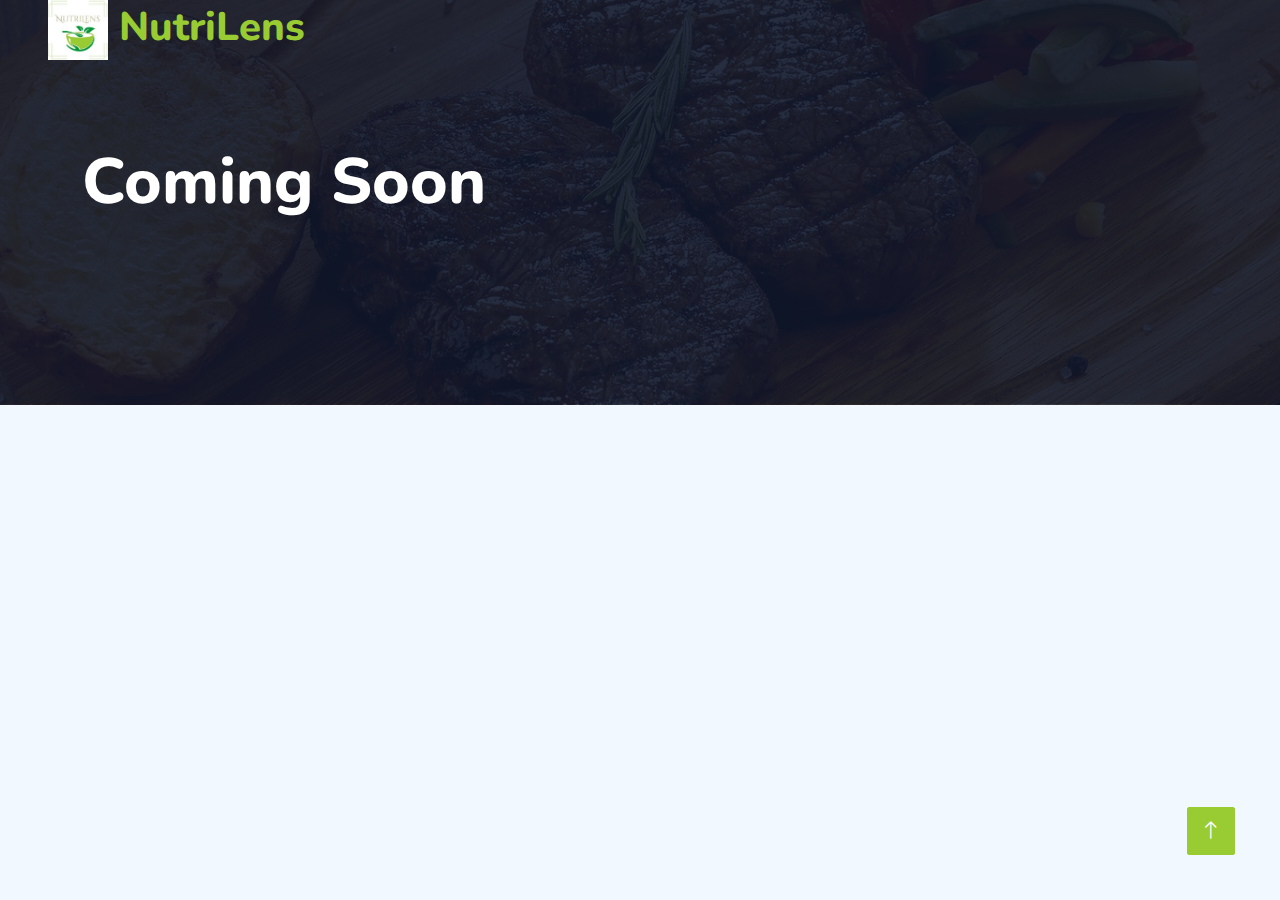
==== commit e0e20791: "Update index.html" ====
--- a/index.html
+++ b/index.html
@@ -95,11 +95,11 @@
           <div class="container my-5 py-5">
             <div class="row align-items-center g-5">
               <div class="col-lg-6 text-center text-lg-start">
-                <img
+                <!-- <img
                   class="img-fluid rounded w-25 wow zoomIn"
                   src="img/logo.png"
                   alt=""
-                />
+                /> -->
                 <h1 class="display-3 text-white animated slideInLeft">
                   Coming Soon
                 </h1>
@@ -110,7 +110,7 @@
                   >Book A Table</a
                 > -->
               </div>
-              <div class="col-lg-6 text-center text-lg-end overflow-hidden">
+              <!-- <div class="col-lg-6 text-center text-lg-end overflow-hidden">
                 <div class="video">
                   <button
                     type="button"
@@ -122,7 +122,7 @@
                     <span></span>
                   </button>
                 </div>
-              </div>
+              </div> -->
             </div>
           </div>
         </div>
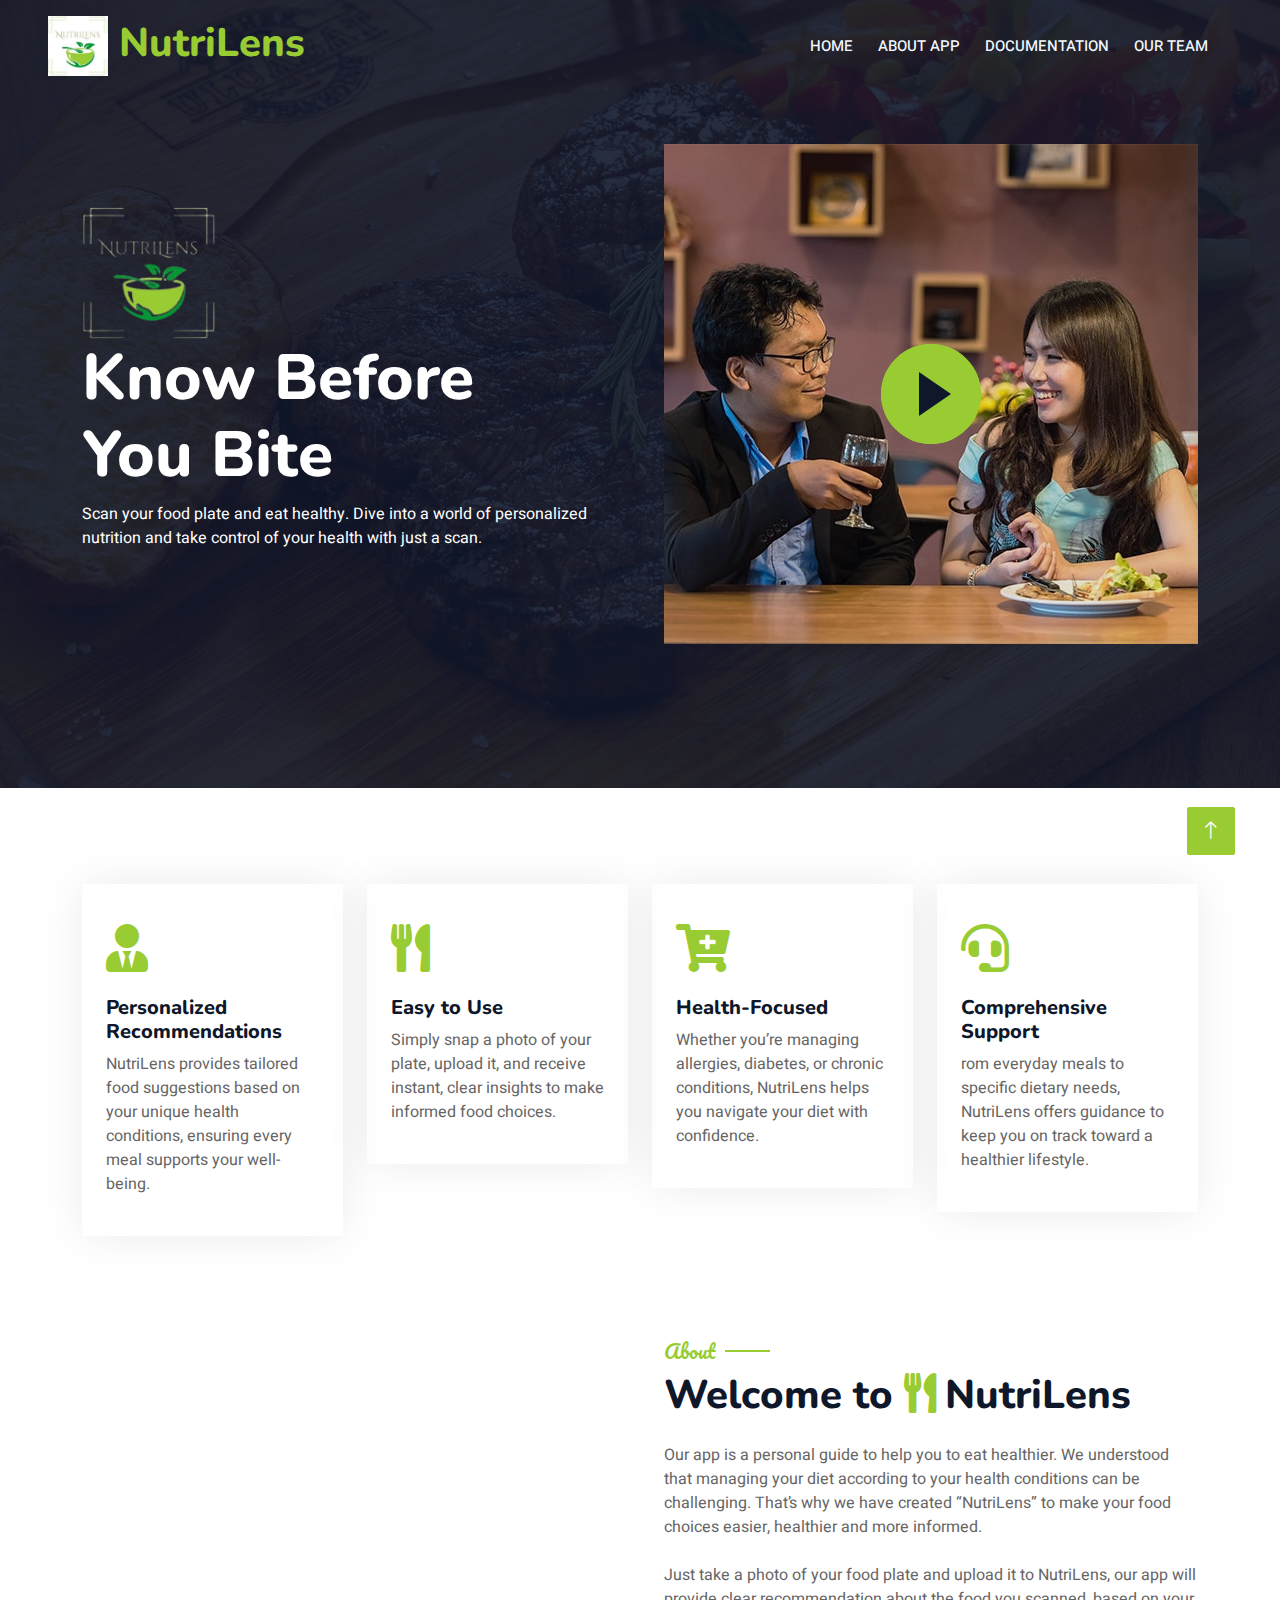
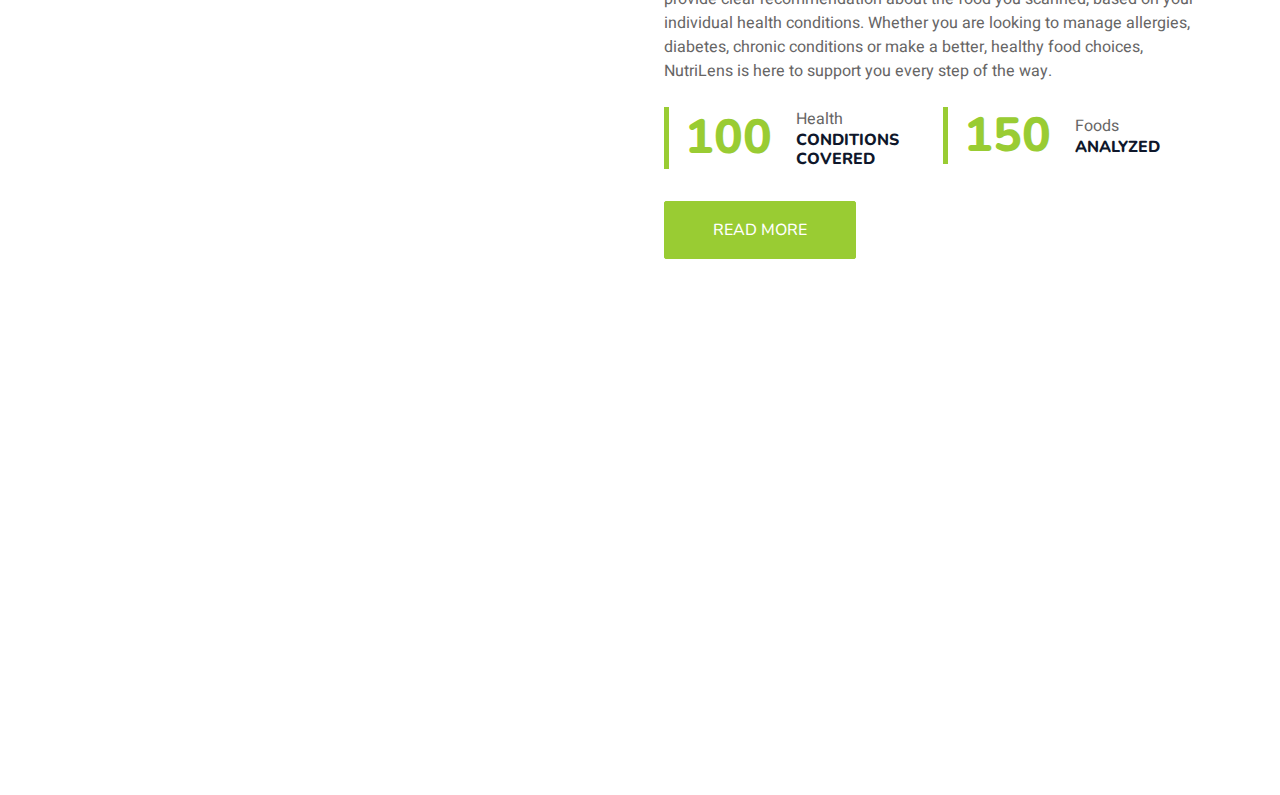
==== commit 62001724: "Update index.html" ====
--- a/index.html
+++ b/index.html
@@ -81,12 +81,12 @@
           </button>
           <div class="collapse navbar-collapse" id="navbarCollapse">
             <div class="navbar-nav ms-auto py-0 pe-4">
-              <!-- <a href="index.html" class="nav-item nav-link">Home</a>
+              <a href="index.html" class="nav-item nav-link">Home</a>
               <a href="about.html" class="nav-item nav-link">About App</a>
               <a href="Documentation.html" class="nav-item nav-link"
                 >Documentation</a
               >
-              <a href="team.html" class="nav-item nav-link">Our Team</a> -->
+              <a href="team.html" class="nav-item nav-link">Our Team</a>
             </div>
           </div>
         </nav>
@@ -95,22 +95,26 @@
           <div class="container my-5 py-5">
             <div class="row align-items-center g-5">
               <div class="col-lg-6 text-center text-lg-start">
-                <!-- <img
+                <img
                   class="img-fluid rounded w-25 wow zoomIn"
                   src="img/logo.png"
                   alt=""
-                /> -->
+                />
                 <h1 class="display-3 text-white animated slideInLeft">
-                  Coming Soon
+                  Know Before <br />You Bite
                 </h1>
-                <p class="text-white animated slideInLeft mb-4 pb-2"></p>
+                <p class="text-white animated slideInLeft mb-4 pb-2">
+                  Scan your food plate and eat healthy. Dive into a world of
+                  personalized nutrition and take control of your health with
+                  just a scan.
+                </p>
                 <!-- <a
                   href=""
                   class="btn btn-primary py-sm-3 px-sm-5 me-3 animated slideInLeft"
                   >Book A Table</a
                 > -->
               </div>
-              <!-- <div class="col-lg-6 text-center text-lg-end overflow-hidden">
+              <div class="col-lg-6 text-center text-lg-end overflow-hidden">
                 <div class="video">
                   <button
                     type="button"
@@ -122,12 +126,323 @@
                     <span></span>
                   </button>
                 </div>
-              </div> -->
+              </div>
             </div>
           </div>
         </div>
       </div>
       <!-- Navbar & Hero End -->
+
+      <!-- Service Start -->
+      <div class="container-xxl py-5">
+        <div class="container">
+          <div class="row g-4">
+            <div class="col-lg-3 col-sm-6 wow fadeInUp" data-wow-delay="0.1s">
+              <div class="service-item rounded pt-3">
+                <div class="p-4">
+                  <i class="fa fa-3x fa-user-tie text-primary mb-4"></i>
+                  <h5>Personalized Recommendations</h5>
+                  <p>
+                    NutriLens provides tailored food suggestions based on your
+                    unique health conditions, ensuring every meal supports your
+                    well-being.
+                  </p>
+                </div>
+              </div>
+            </div>
+            <div class="col-lg-3 col-sm-6 wow fadeInUp" data-wow-delay="0.3s">
+              <div class="service-item rounded pt-3">
+                <div class="p-4">
+                  <i class="fa fa-3x fa-utensils text-primary mb-4"></i>
+                  <h5>Easy to Use</h5>
+                  <p>
+                    Simply snap a photo of your plate, upload it, and receive
+                    instant, clear insights to make informed food choices.
+                  </p>
+                </div>
+              </div>
+            </div>
+            <div class="col-lg-3 col-sm-6 wow fadeInUp" data-wow-delay="0.5s">
+              <div class="service-item rounded pt-3">
+                <div class="p-4">
+                  <i class="fa fa-3x fa-cart-plus text-primary mb-4"></i>
+                  <h5>Health-Focused</h5>
+                  <p>
+                    Whether you’re managing allergies, diabetes, or chronic
+                    conditions, NutriLens helps you navigate your diet with
+                    confidence.
+                  </p>
+                </div>
+              </div>
+            </div>
+            <div class="col-lg-3 col-sm-6 wow fadeInUp" data-wow-delay="0.7s">
+              <div class="service-item rounded pt-3">
+                <div class="p-4">
+                  <i class="fa fa-3x fa-headset text-primary mb-4"></i>
+                  <h5>Comprehensive Support</h5>
+                  <p>
+                    rom everyday meals to specific dietary needs, NutriLens
+                    offers guidance to keep you on track toward a healthier
+                    lifestyle.
+                  </p>
+                </div>
+              </div>
+            </div>
+          </div>
+        </div>
+      </div>
+      <!-- Service End -->
+
+      <!-- About Start -->
+      <div class="container-xxl py-5">
+        <div class="container">
+          <div class="row g-5 align-items-center">
+            <div class="col-lg-6">
+              <div class="row g-3">
+                <div class="col-6 text-start">
+                  <img
+                    class="img-fluid rounded w-100 wow zoomIn"
+                    data-wow-delay="0.1s"
+                    src="img/about-1.jpg"
+                  />
+                </div>
+                <div class="col-6 text-start">
+                  <img
+                    class="img-fluid rounded w-75 wow zoomIn"
+                    data-wow-delay="0.3s"
+                    src="img/about-2.jpg"
+                    style="margin-top: 25%"
+                  />
+                </div>
+                <div class="col-6 text-end">
+                  <img
+                    class="img-fluid rounded w-75 wow zoomIn"
+                    data-wow-delay="0.5s"
+                    src="img/about-3.jpg"
+                  />
+                </div>
+                <div class="col-6 text-end">
+                  <img
+                    class="img-fluid rounded w-100 wow zoomIn"
+                    data-wow-delay="0.7s"
+                    src="img/about-4.jpg"
+                  />
+                </div>
+              </div>
+            </div>
+            <div class="col-lg-6">
+              <h5
+                class="section-title ff-secondary text-start text-primary fw-normal"
+              >
+                About
+              </h5>
+              <h1 class="mb-4">
+                Welcome to
+                <i class="fa fa-utensils text-primary me-2"></i>NutriLens
+              </h1>
+              <p class="mb-4">
+                Our app is a personal guide to help you to eat healthier. We
+                understood that managing your diet according to your health
+                conditions can be challenging. That’s why we have created
+                “NutriLens” to make your food choices easier, healthier and more
+                informed.
+              </p>
+              <p class="mb-4">
+                Just take a photo of your food plate and upload it to NutriLens,
+                our app will provide clear recommendation about the food you
+                scanned, based on your individual health conditions. Whether you
+                are looking to manage allergies, diabetes, chronic conditions or
+                make a better, healthy food choices, NutriLens is here to
+                support you every step of the way.
+              </p>
+              <div class="row g-4 mb-4">
+                <div class="col-sm-6">
+                  <div
+                    class="d-flex align-items-center border-start border-5 border-primary px-3"
+                  >
+                    <h1
+                      class="flex-shrink-0 display-5 text-primary mb-0"
+                      data-toggle="counter-up"
+                    >
+                      100
+                    </h1>
+                    <div class="ps-4">
+                      <p class="mb-0">Health</p>
+                      <h6 class="text-uppercase mb-0">Conditions Covered</h6>
+                    </div>
+                  </div>
+                </div>
+                <div class="col-sm-6">
+                  <div
+                    class="d-flex align-items-center border-start border-5 border-primary px-3"
+                  >
+                    <h1
+                      class="flex-shrink-0 display-5 text-primary mb-0"
+                      data-toggle="counter-up"
+                    >
+                      150
+                    </h1>
+                    <div class="ps-4">
+                      <p class="mb-0">Foods</p>
+                      <h6 class="text-uppercase mb-0">Analyzed</h6>
+                    </div>
+                  </div>
+                </div>
+              </div>
+              <a class="btn btn-primary py-3 px-5 mt-2" href="about.html"
+                >Read More</a
+              >
+            </div>
+          </div>
+        </div>
+      </div>
+      <!-- About End -->
+
+      <div
+        class="modal fade"
+        id="videoModal"
+        tabindex="-1"
+        aria-labelledby="exampleModalLabel"
+        aria-hidden="true"
+      >
+        <div class="modal-dialog">
+          <div class="modal-content rounded-0">
+            <div class="modal-header">
+              <h5 class="modal-title" id="exampleModalLabel">NutriLens</h5>
+              <button
+                type="button"
+                class="btn-close"
+                data-bs-dismiss="modal"
+                aria-label="Close"
+              ></button>
+            </div>
+            <div class="modal-body">
+              <!-- 16:9 aspect ratio -->
+              <div class="ratio ratio-16x9">
+                <iframe
+                  class="embed-responsive-item"
+                  src=""
+                  id="video"
+                  allowfullscreen
+                  allowscriptaccess="always"
+                  allow="autoplay"
+                ></iframe>
+              </div>
+            </div>
+          </div>
+        </div>
+      </div>
+
+      <!-- Footer Start -->
+      <div
+        class="container-fluid bg-dark text-light footer pt-5 mt-5 wow fadeIn"
+        data-wow-delay="0.1s"
+      >
+        <div class="container py-5">
+          <div class="row g-5">
+            <div class="col-lg-3 col-md-6">
+              <h4
+                class="section-title ff-secondary text-start text-primary fw-normal mb-4"
+              >
+                Menu
+              </h4>
+              <a class="btn btn-link" href="index.html">Home</a>
+              <a class="btn btn-link" href="about.html">About App</a>
+              <a class="btn btn-link" href="Documentation.html"
+                >Documentation</a
+              >
+              <a class="btn btn-link" href="team.html">Our Team</a>
+            </div>
+            <div class="col-lg-3 col-md-6">
+              <h4
+                class="section-title ff-secondary text-start text-primary fw-normal mb-4"
+              >
+                Contact
+              </h4>
+
+              <!-- <p class="mb-2">
+                <i class="fa fa-envelope me-3"></i>info@example.com
+              </p> -->
+              <div class="d-flex pt-2">
+                <a
+                  class="btn btn-outline-light btn-social"
+                  href="https://www.facebook.com/profile.php?id=61564972199284&mibextid=ZbWKwL"
+                  ><i class="fab fa-facebook-f"></i
+                ></a>
+                <a
+                  class="btn btn-outline-light btn-social"
+                  href="https://youtube.com/@nutrilens?si=Kme_noc9fT2VDCoI"
+                  ><i class="fab fa-youtube"></i
+                ></a>
+                <a
+                  class="btn btn-outline-light btn-social"
+                  href="https://www.instagram.com/nutrilens_?utm_source=qr&igsh=MXhndTd3ODN0YXFxMQ=="
+                  ><i class="fab fa-instagram"></i
+                ></a>
+                <a
+                  class="btn btn-outline-light btn-social"
+                  href="https://www.tiktok.com/@nutrilens_?_t=8pHHDniN6kT&_r=1"
+                >
+                  <svg xmlns="http://www.w3.org/2000/svg" viewBox="0 0 448 512">
+                    <!--!Font Awesome Free 6.6.0 by @fontawesome - https://fontawesome.com License - https://fontawesome.com/license/free Copyright 2024 Fonticons, Inc.-->
+                    <path
+                      fill="#ffffff"
+                      d="M448 209.9a210.1 210.1 0 0 1 -122.8-39.3V349.4A162.6 162.6 0 1 1 185 188.3V278.2a74.6 74.6 0 1 0 52.2 71.2V0l88 0a121.2 121.2 0 0 0 1.9 22.2h0A122.2 122.2 0 0 0 381 102.4a121.4 121.4 0 0 0 67 20.1z"
+                    />
+                  </svg>
+                </a>
+              </div>
+            </div>
+            <div class="col-lg-3 col-md-6">
+              <h4
+                class="section-title ff-secondary text-start text-primary fw-normal mb-4"
+              >
+                Know before
+              </h4>
+
+              <!-- <p>coming soon</p> -->
+            </div>
+            <div class="col-lg-3 col-md-6">
+              <h4
+                class="section-title ff-secondary text-start text-primary fw-normal mb-4"
+              >
+                you bite
+              </h4>
+            </div>
+          </div>
+        </div>
+        <div class="container">
+          <div class="copyright">
+            <div class="row">
+              <div class="col-md-6 text-center text-md-start mb-3 mb-md-0">
+                &copy; <a href="#">NutriLens</a>, All Right Reserved.
+
+                <!--/*** This template is free as long as you keep the footer author’s credit link/attribution link/backlink. If you'd like to use the template without the footer author’s credit link/attribution link/backlink, you can purchase the Credit Removal License from "https://htmlcodex.com/credit-removal". Thank you for your support. ***/-->
+
+                <a style="color: #0f172a" href="https://htmlcodex.com"
+                  >HTML Codex</a
+                ><br /><br />
+
+                <a
+                  style="color: #0f172a"
+                  href="https://themewagon.com"
+                  target="_blank"
+                  >ThemeWagon</a
+                >
+              </div>
+              <div class="col-md-6 text-center text-md-end">
+                <div class="footer-menu">
+                  website design & developed by |
+                  <a href="https://www.uvibirds.com/" class="border-bottom"
+                    >www.uvibirds.com</a
+                  >
+                </div>
+              </div>
+            </div>
+          </div>
+        </div>
+      </div>
+      <!-- Footer End -->
 
       <!-- Back to Top -->
       <a href="#" class="btn btn-lg btn-primary btn-lg-square back-to-top"
